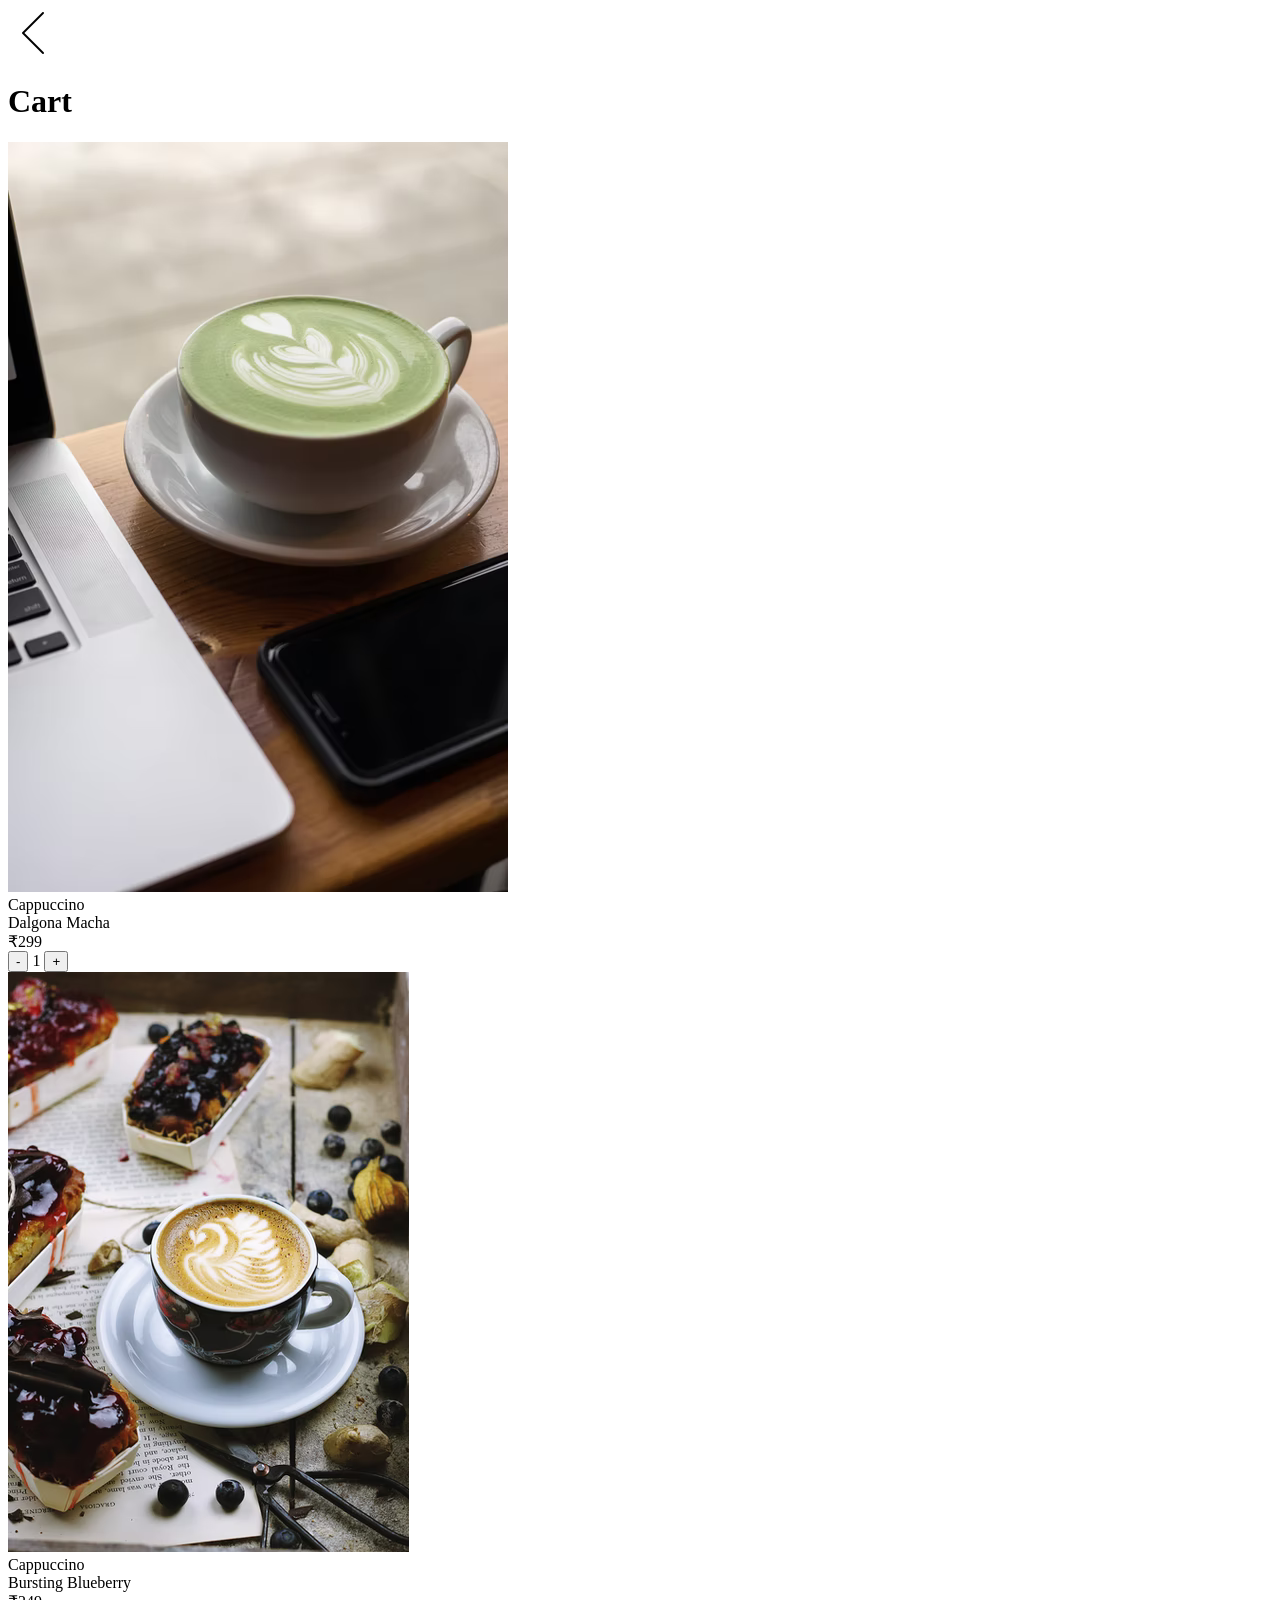
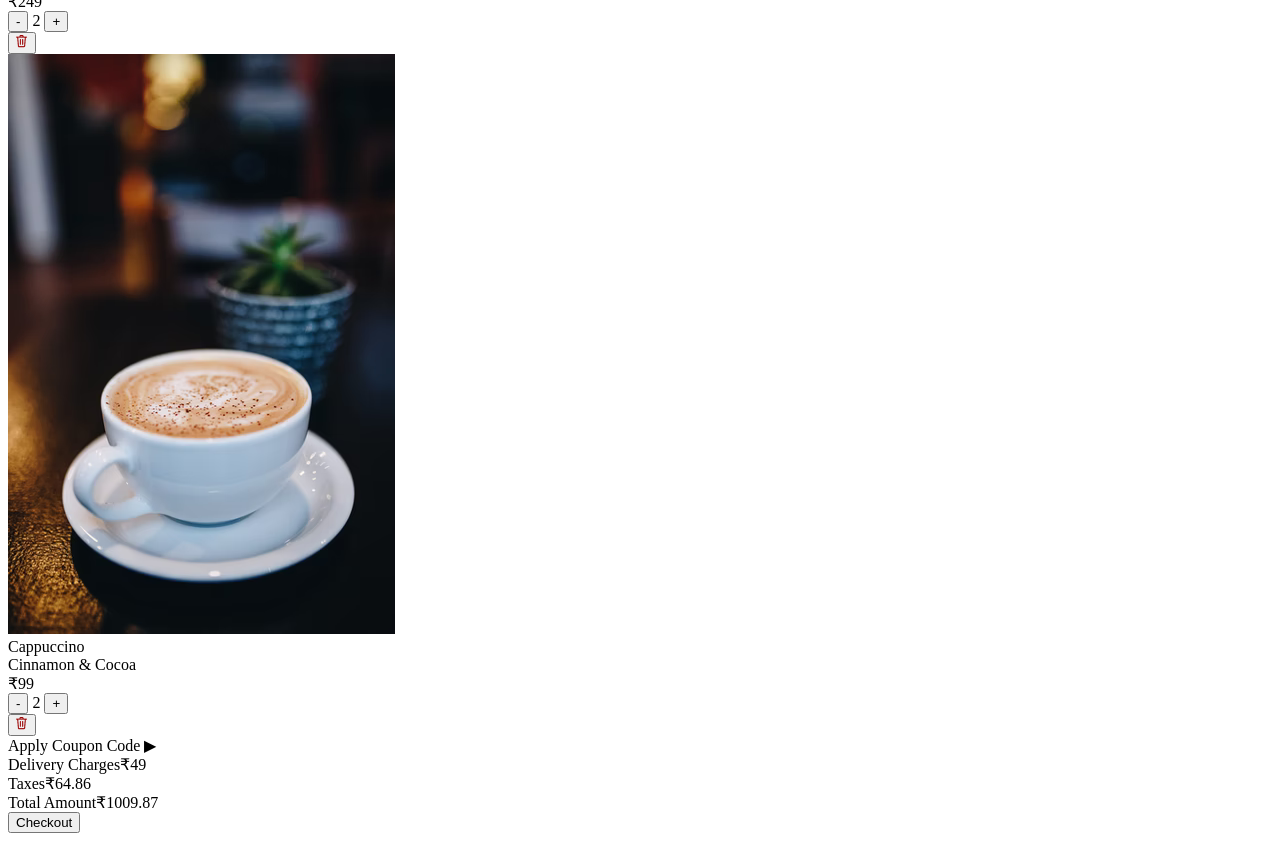
==== middlepage.html @ 01505c23 "Ditebogo HTML work" ====
<!DOCTYPE html>
<html lang="en">
<head>
    <meta charset="UTF-8">
    <meta name="viewport" content="width=device-width, initial-scale=1.0">
    <title>Cart Page</title>
</head>
<body>
    <div class="container">
       <header>
        <div class="back-button">
            <img src="images/icons8-back-arrow-50.png" alt="Back Button">
            <h1 class="page-title">Cart</h1>
        </div>
        </header>
        <div class="cart-item1">
            <img src="images/first-cup.png" alt="First Cup">
            <div class="item-details">
                <span class="item-name">Cappuccino</span><br>
                <span class="item-description">Dalgona Macha</span><br>
                <span class="item-price">₹299</span>
            </div>
            <div class="add-to-cart">
                <button class="decrease">-</button>
                <span class="quantity">1</span>
                <button class="increase">+</button>
            </div>
        </div>
        <div class="cart-item2">
            <img src="images/second-cup.png" alt="Second Cup">
            <div class="item-details">
                <span class="item-name">Cappuccino</span><br>
                <span class="item-description">Bursting Blueberry</span><br>
                <span class="item-price">₹249</span>
            </div>
            <div class="add-to-cart">
                <button class="decrease">-</button>
                <span class="quantity">2</span>
                <button class="increase">+</button>
            </div>
            <div class="delete-button">
                <button class="delete"><img src="images/delete.png" alt="Delete"></button>
            </div>
        </div>
        <div class="cart-item3">
            <img src="images/third-picture.png" alt="Third Cup">
            <div class="item-details">
                <span class="item-name">Cappuccino</span><br>
                <span class="item-description">Cinnamon & Cocoa</span><br>
                <span class="item-price">₹99</span>
            </div>
            <div class="add-to-cart">
                <button class="decrease">-</button>
                <span class="quantity">2</span>
                <button class="increase">+</button>
            </div>
            <div class="delete-button">
                <button class="delete"><img src="images/delete.png" alt="Delete"></button>
            </div>
        </div>

        
        <div class="total-section">
            <div class="coupon">
                <span>Apply Coupon Code</span>
                <span class="arrow">&#9654;</span>
            </div>
            <div class="total-message">
                <span>Delivery Charges<span>₹49</span></span><br>
                <span>Taxes<span>₹64.86</span></span><br>
            </div>
            <div class="grand-total">
                <span>Total Amount<span>₹1009.87</span></span>
            </div>
            <div class="pay-now">
                <button id="pay-now">Checkout</button>
        </div>
        </div>


    </div>
</body>
</html>
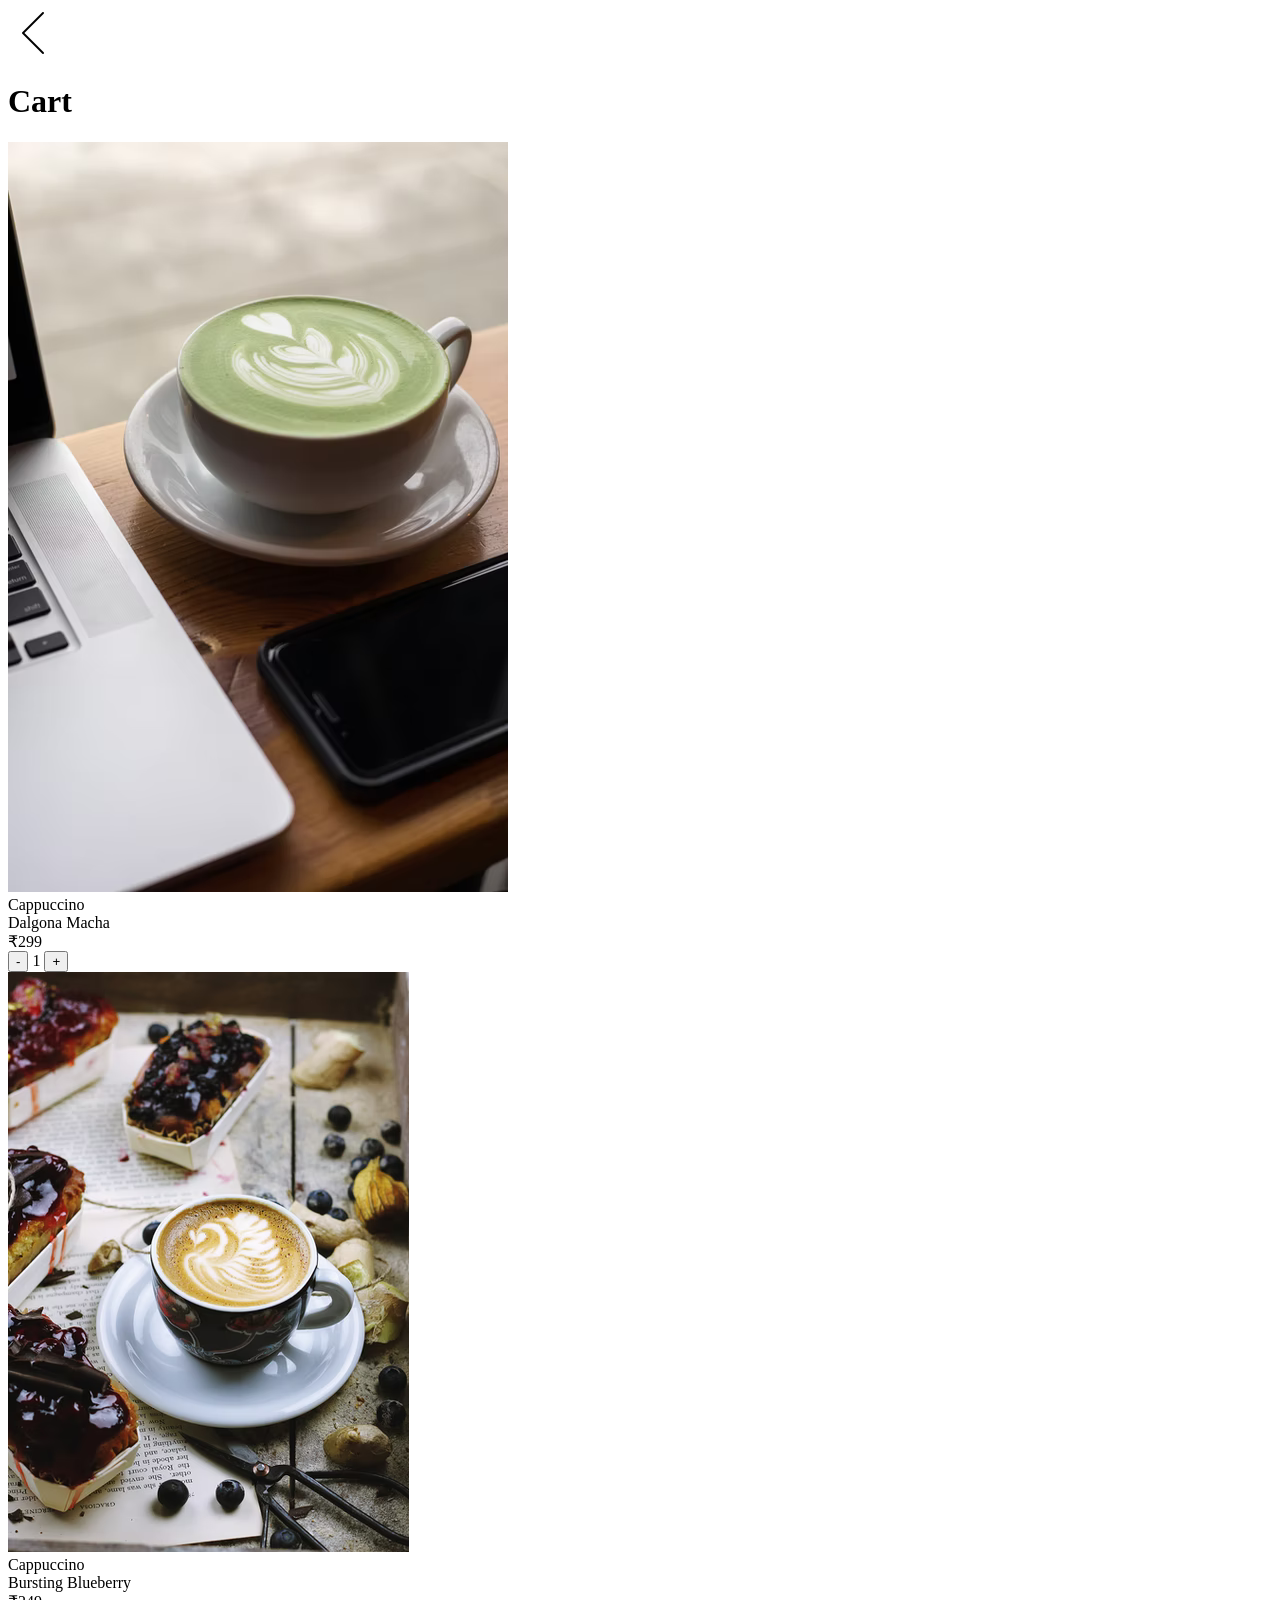
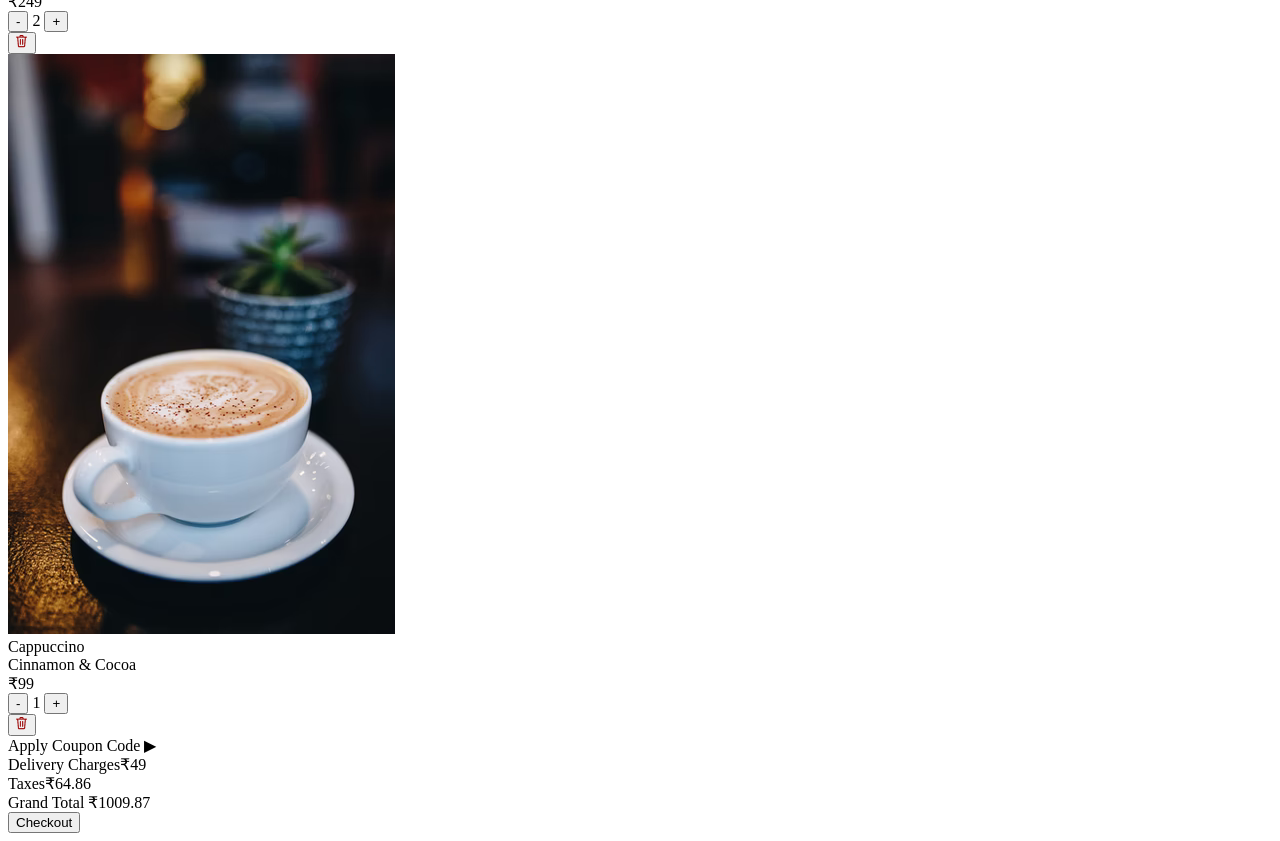
==== commit 998f953a: "Fixed some typos on the html side" ====
--- a/middlepage.html
+++ b/middlepage.html
@@ -3,6 +3,7 @@
 <head>
     <meta charset="UTF-8">
     <meta name="viewport" content="width=device-width, initial-scale=1.0">
+    <link rel="stylesheet" href="cartStyle.css">
     <title>Cart Page</title>
 </head>
 <body>
@@ -51,7 +52,7 @@
             </div>
             <div class="add-to-cart">
                 <button class="decrease">-</button>
-                <span class="quantity">2</span>
+                <span class="quantity">1</span>
                 <button class="increase">+</button>
             </div>
             <div class="delete-button">
@@ -70,11 +71,12 @@
                 <span>Taxes<span>₹64.86</span></span><br>
             </div>
             <div class="grand-total">
-                <span>Total Amount<span>₹1009.87</span></span>
+                <span>Grand Total</span>
+                <span>₹1009.87</span>
             </div>
             <div class="pay-now">
                 <button id="pay-now">Checkout</button>
-        </div>
+            </div>
         </div>
 
 
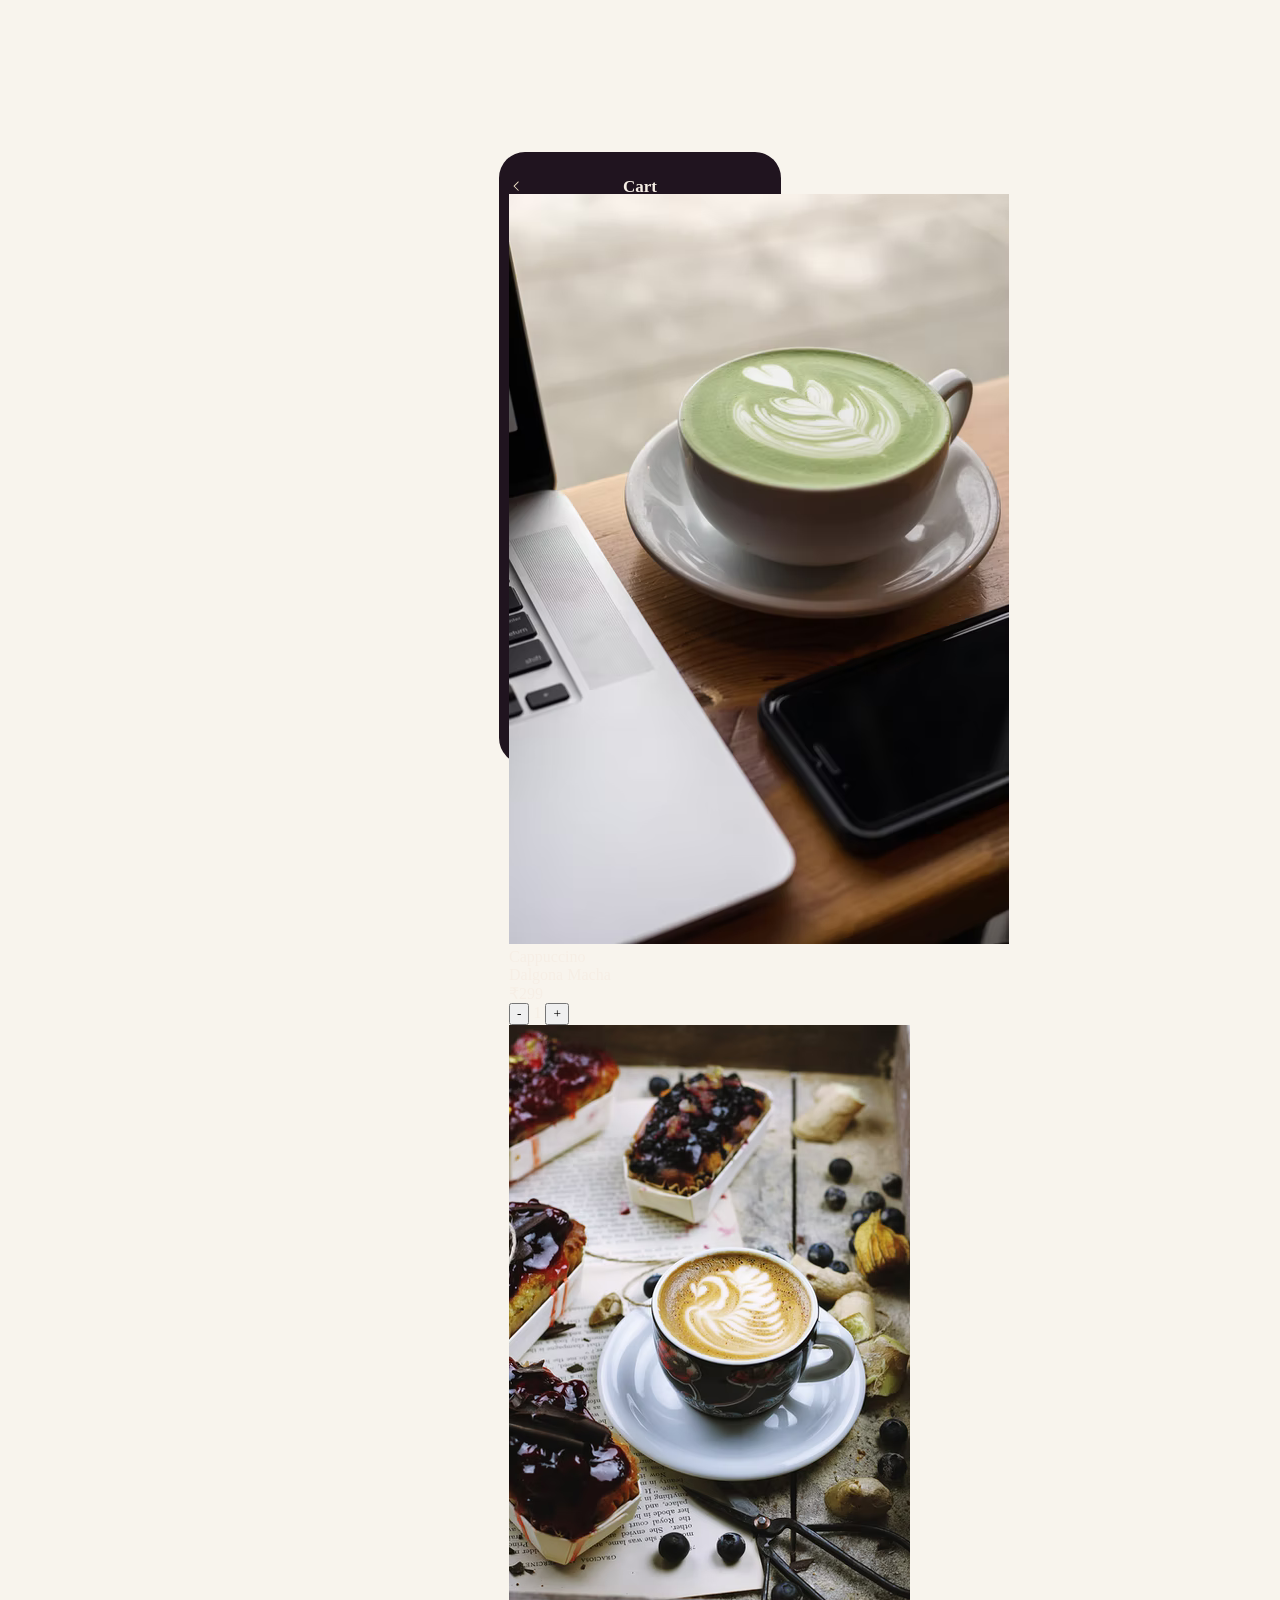
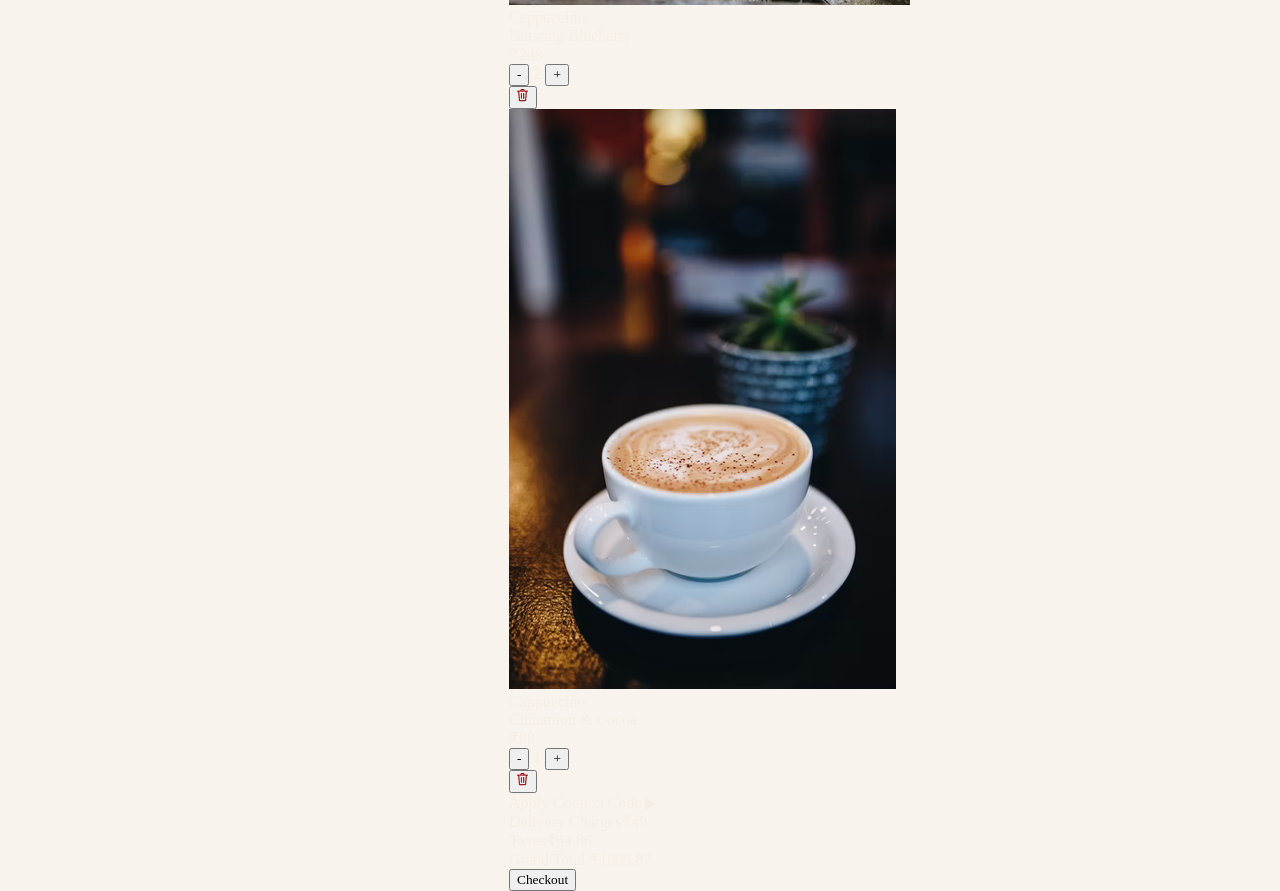
==== commit 1e9a28f9: "Style the part that resembles the header" ====
--- a/middlepage.html
+++ b/middlepage.html
@@ -10,7 +10,7 @@
     <div class="container">
        <header>
         <div class="back-button">
-            <img src="images/icons8-back-arrow-50.png" alt="Back Button">
+            <img src="images/Arrow.png" alt="Back Button">
             <h1 class="page-title">Cart</h1>
         </div>
         </header>
--- a/cartStyle.css
+++ b/cartStyle.css
@@ -0,0 +1,43 @@
+* {
+    box-sizing: border-box;
+    font-family: Georgia, serif;
+}
+
+body {
+    min-height: 100vh;
+    display: flex;
+    align-items: center;
+    justify-content: center;
+    background: #f8f4ed;
+    color: #f6eee5;
+}
+
+.container {
+    position: relative;
+    width: 282px;
+    height: 612px;
+    padding: 27px 10px 10px;
+    border-radius: 26px;
+    background: #20141f;
+}
+
+.back-button {
+    position: relative;
+    display: flex;
+    height: 100%;
+    align-items: center;
+}
+
+.back-button img {
+    width: 15px;
+    height: 15px;
+    object-fit: contain;    
+}
+
+.page-title {
+    position: absolute;
+    left: 50%;
+    transform: translateX(-50%);
+    font-size: 17px;
+    font-weight: bold;
+}
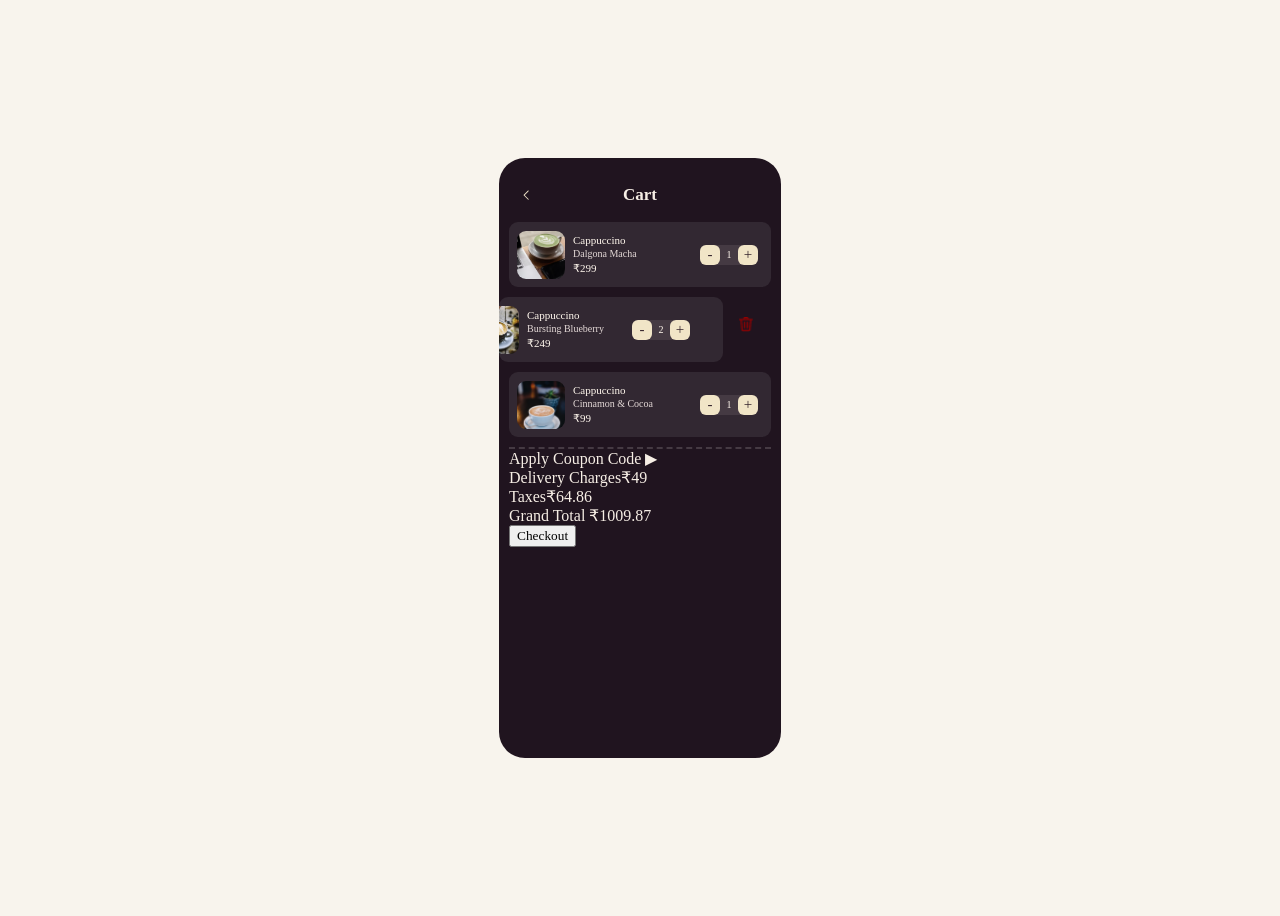
==== commit 3831e01a: "Formatted the cart items and added an extra container to correctly resemble the dashed line at the b" ====
--- a/middlepage.html
+++ b/middlepage.html
@@ -14,6 +14,8 @@
             <h1 class="page-title">Cart</h1>
         </div>
         </header>
+
+        <div class="cartItemsContainer">
         <div class="cart-item1">
             <img src="images/first-cup.png" alt="First Cup">
             <div class="item-details">
@@ -55,9 +57,7 @@
                 <span class="quantity">1</span>
                 <button class="increase">+</button>
             </div>
-            <div class="delete-button">
-                <button class="delete"><img src="images/delete.png" alt="Delete"></button>
-            </div>
+        </div>
         </div>
 
         
--- a/cartStyle.css
+++ b/cartStyle.css
@@ -12,13 +12,19 @@
     color: #f6eee5;
 }
 
+header {
+    height: 20px;
+    margin: 0 10px 17px;
+}
+
 .container {
     position: relative;
     width: 282px;
-    height: 612px;
+    height: 600px;
     padding: 27px 10px 10px;
     border-radius: 26px;
     background: #20141f;
+    overflow: hidden;
 }
 
 .back-button {
@@ -31,7 +37,8 @@
 .back-button img {
     width: 15px;
     height: 15px;
-    object-fit: contain;    
+    object-fit: contain;
+    cursor: pointer;    
 }
 
 .page-title {
@@ -40,4 +47,128 @@
     transform: translateX(-50%);
     font-size: 17px;
     font-weight: bold;
+}
+
+.cart-item1, .cart-item2, .cart-item3 {
+    display: flex;
+    min-width: 0;
+    height: 65px;
+    align-items: center;
+    gap: 8px;
+    margin-bottom: 10px;
+    padding: 7px 8px;
+    border-radius: 9px;
+    background: #322832;
+}
+
+.cart-item1 > img, .cart-item2 > img, .cart-item3 > img {
+    width: 48px;
+    height: 48px;
+    flex: 0 0 48px;
+    border-radius: 9px;
+    object-fit: cover;
+}
+
+.item-details {
+    display: flex;
+    min-width: 0;
+    flex: 1;
+    flex-direction: column;
+    gap: 2px;
+    white-space: nowrap;
+}
+
+.item-details br {
+    display: none;
+}
+
+.item-name {
+    color: #fff7ed;
+    font-size: 11px;
+}
+
+.item-description {
+    color: #e4d9d7;
+    font-size: 10px;
+}
+
+.item-price {
+    margin-top: 1px;
+    color: #fff7ed;
+    font-size: 11px;
+}
+
+.add-to-cart {
+    display: flex;
+    height: 20px;
+    flex: 0 0 auto;
+    align-items: center;
+    gap: 5px;
+    padding: 0 5px;
+    border-radius: 6px;
+    background-image: linear-gradient(#453a43, #453a43);
+    background-repeat: no-repeat;
+    background-position: center center;
+    background-size: 25px 25px;
+}
+
+.add-to-cart button {
+    display: flex;
+    width: 20px;
+    height: 20px;
+    align-items: center;
+    justify-content: center;
+    border: 0;
+    border-radius: 6px;
+    background: #f1e5c7;
+    color: #35242d;
+    font-size: 15px;
+    line-height: 1;
+    cursor: pointer;
+}
+
+.quantity {
+    min-width: 8px;
+    color: #fff7ed;
+    font-size: 10px;
+    text-align: center;
+}
+
+.cart-item2 {
+    width: calc(100% - 38px);
+    margin-left: -10px;
+    padding-left: 0;
+}
+
+.cart-item2 .item-details {
+    flex: 0 0 92px;
+}
+
+.cart-item2 > img {
+    margin-left: -28px;
+}
+
+.delete-button {
+    display: flex;
+    width: 22px;
+    flex: 0 0 22px;
+    align-items: center;
+    justify-content: center;
+    margin: 0 7px 10px 15px;
+}
+
+.delete-button .delete {
+    border: 0;
+    background: transparent;
+    cursor: pointer;
+}
+
+.delete-button img {
+    display: block;
+    width: 15px;
+    height: 15px;
+    margin-left: 35px;
+}
+.cartItemsContainer {
+    border-bottom: 2px dashed #453a43; 
 }
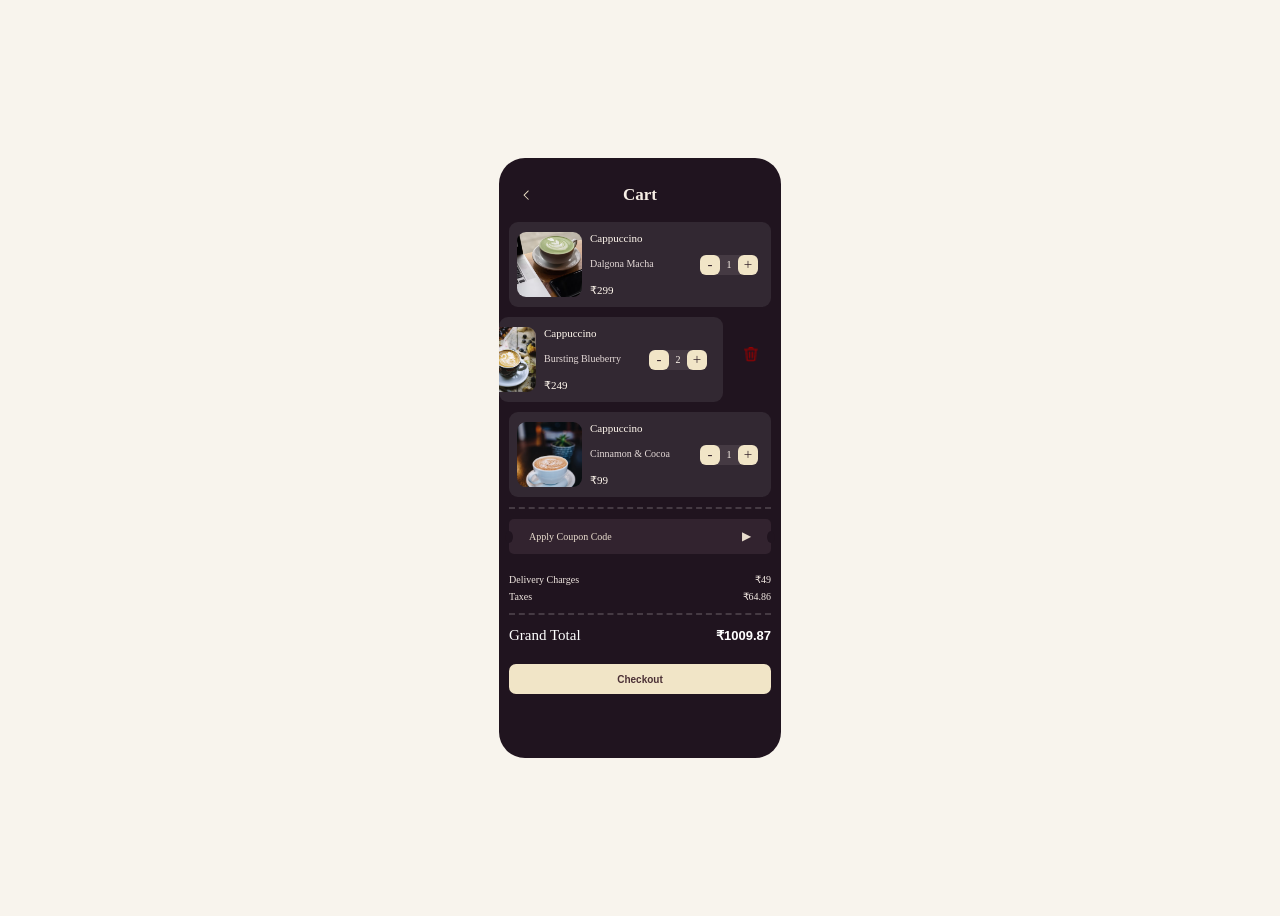
==== commit ad574be9: "Final touch ups" ====
--- a/middlepage.html
+++ b/middlepage.html
@@ -1,66 +1,68 @@
 <!DOCTYPE html>
 <html lang="en">
+
 <head>
     <meta charset="UTF-8">
     <meta name="viewport" content="width=device-width, initial-scale=1.0">
     <link rel="stylesheet" href="cartStyle.css">
     <title>Cart Page</title>
 </head>
+
 <body>
     <div class="container">
-       <header>
-        <div class="back-button">
-            <img src="images/Arrow.png" alt="Back Button">
-            <h1 class="page-title">Cart</h1>
-        </div>
+        <header>
+            <div class="back-button">
+                <img src="images/Arrow.png" alt="Back Button">
+                <h1 class="page-title">Cart</h1>
+            </div>
         </header>
 
         <div class="cartItemsContainer">
-        <div class="cart-item1">
-            <img src="images/first-cup.png" alt="First Cup">
-            <div class="item-details">
-                <span class="item-name">Cappuccino</span><br>
-                <span class="item-description">Dalgona Macha</span><br>
-                <span class="item-price">₹299</span>
+            <div class="cart-item1">
+                <img src="images/first-cup.png" alt="First Cup">
+                <div class="item-details">
+                    <div class="item-name">Cappuccino</div>
+                    <div class="item-description">Dalgona Macha</div>
+                    <div class="item-price">₹299</div>
+                </div>
+                <div class="add-to-cart">
+                    <button class="decrease">-</button>
+                    <span class="quantity">1</span>
+                    <button class="increase">+</button>
+                </div>
             </div>
-            <div class="add-to-cart">
-                <button class="decrease">-</button>
-                <span class="quantity">1</span>
-                <button class="increase">+</button>
+            <div class="cart-item2">
+                <img src="images/second-cup.png" alt="Second Cup">
+                <div class="item-details">
+                    <div class="item-name">Cappuccino</div>
+                    <div class="item-description">Bursting Blueberry</div>
+                    <div class="item-price">₹249</div>
+                </div>
+                <div class="add-to-cart">
+                    <button class="decrease">-</button>
+                    <span class="quantity">2</span>
+                    <button class="increase">+</button>
+                </div>
+                <div class="delete-button">
+                    <button class="delete"><img src="images/delete.png" alt="Delete"></button>
+                </div>
+            </div>
+            <div class="cart-item3">
+                <img src="images/third-picture.png" alt="Third Cup">
+                <div class="item-details">
+                    <div class="item-name">Cappuccino</div>
+                    <div class="item-description">Cinnamon & Cocoa</div>
+                    <div class="item-price">₹99</div>
+                </div>
+                <div class="add-to-cart">
+                    <button class="decrease">-</button>
+                    <span class="quantity">1</span>
+                    <button class="increase">+</button>
+                </div>
             </div>
         </div>
-        <div class="cart-item2">
-            <img src="images/second-cup.png" alt="Second Cup">
-            <div class="item-details">
-                <span class="item-name">Cappuccino</span><br>
-                <span class="item-description">Bursting Blueberry</span><br>
-                <span class="item-price">₹249</span>
-            </div>
-            <div class="add-to-cart">
-                <button class="decrease">-</button>
-                <span class="quantity">2</span>
-                <button class="increase">+</button>
-            </div>
-            <div class="delete-button">
-                <button class="delete"><img src="images/delete.png" alt="Delete"></button>
-            </div>
-        </div>
-        <div class="cart-item3">
-            <img src="images/third-picture.png" alt="Third Cup">
-            <div class="item-details">
-                <span class="item-name">Cappuccino</span><br>
-                <span class="item-description">Cinnamon & Cocoa</span><br>
-                <span class="item-price">₹99</span>
-            </div>
-            <div class="add-to-cart">
-                <button class="decrease">-</button>
-                <span class="quantity">1</span>
-                <button class="increase">+</button>
-            </div>
-        </div>
-        </div>
 
-        
+
         <div class="total-section">
             <div class="coupon">
                 <span>Apply Coupon Code</span>
@@ -74,12 +76,14 @@
                 <span>Grand Total</span>
                 <span>₹1009.87</span>
             </div>
-            <div class="pay-now">
-                <button id="pay-now">Checkout</button>
-            </div>
         </div>
+        <div class="pay-now">
+            <button id="pay-now">Checkout</button>
+        </div>
+
 
 
     </div>
 </body>
+
 </html>
--- a/cartStyle.css
+++ b/cartStyle.css
@@ -52,30 +52,29 @@
 .cart-item1, .cart-item2, .cart-item3 {
     display: flex;
     min-width: 0;
-    height: 65px;
+    height: 85px;
     align-items: center;
     gap: 8px;
     margin-bottom: 10px;
-    padding: 7px 8px;
+    padding: 10px 8px;
     border-radius: 9px;
     background: #322832;
 }
 
 .cart-item1 > img, .cart-item2 > img, .cart-item3 > img {
-    width: 48px;
-    height: 48px;
-    flex: 0 0 48px;
+    width: 65px;
+    height: 65px;
+    flex: 0 0 65px;
     border-radius: 9px;
     object-fit: cover;
 }
 
 .item-details {
     display: flex;
-    min-width: 0;
-    flex: 1;
     flex-direction: column;
-    gap: 2px;
-    white-space: nowrap;
+    justify-content: space-between;
+    height: 100%;
+    flex: 1;  
 }
 
 .item-details br {
@@ -96,6 +95,10 @@
     margin-top: 1px;
     color: #fff7ed;
     font-size: 11px;
+}
+
+.item-name, .item-description, .item-price {
+    line-height: 1.2;
 }
 
 .add-to-cart {
@@ -167,8 +170,102 @@
     display: block;
     width: 15px;
     height: 15px;
-    margin-left: 35px;
+    margin-left: 10px;
 }
 .cartItemsContainer {
     border-bottom: 2px dashed #453a43; 
+}
+
+.coupon {
+    position: relative;
+    display: flex;
+    height: 35px;
+    align-items: center;
+    justify-content: space-between;
+    margin-bottom: 17px;
+    padding: 0 20px;
+    border-radius: 5px;
+    background: #32232f;
+    color: #e8dccd;
+    font-size: 10px;
+    margin-top: 10px;
+}
+
+.coupon::before,
+.coupon::after {
+    position: absolute;
+    top: 50%;
+    width: 8px;
+    height: 12px;
+    border-radius: 50%;
+    background: #20141f;
+    content: "";
+    transform: translateY(-50%);
+}
+
+.coupon::before {
+    left: -4px;
+}
+
+.coupon::after {
+    right: -4px;
+}
+
+.arrow {
+    color: #e8dccd;
+    font-size: 12px;
+}
+
+.total-message {
+    margin-bottom: 8px;
+    color: #f0e7e1;
+    font-size: 10px;
+    line-height: 17px;
+}
+
+.total-message > span {
+    display: flex;
+    justify-content: space-between;
+}
+
+.total-message br {
+    display: none;
+}
+
+.grand-total {
+    display: flex;
+    align-items: center;
+    justify-content: space-between;
+    margin: 0 0 20px;
+    padding-top: 12px;
+    border-top: 2px dashed #453a43; 
+    color: #fff;
+    font-size: 15px;
+}
+
+.grand-total span:last-child {
+    font-family: Arial, sans-serif;
+    font-size: 13px;
+    font-weight: bold;
+}
+
+.pay-now {
+    width: 100%;
+}
+
+#pay-now {
+    width: 100%;
+    height: 30px;
+    border: 0;
+    border-radius: 7px;
+    background: #f1e5c7;
+    color: #4b3035;
+    font-family: Arial, sans-serif;
+    font-size: 10px;
+    font-weight: bold;
+    cursor: pointer;
+}
+
+#pay-now:hover {
+    background: #e8d8b2;
 }
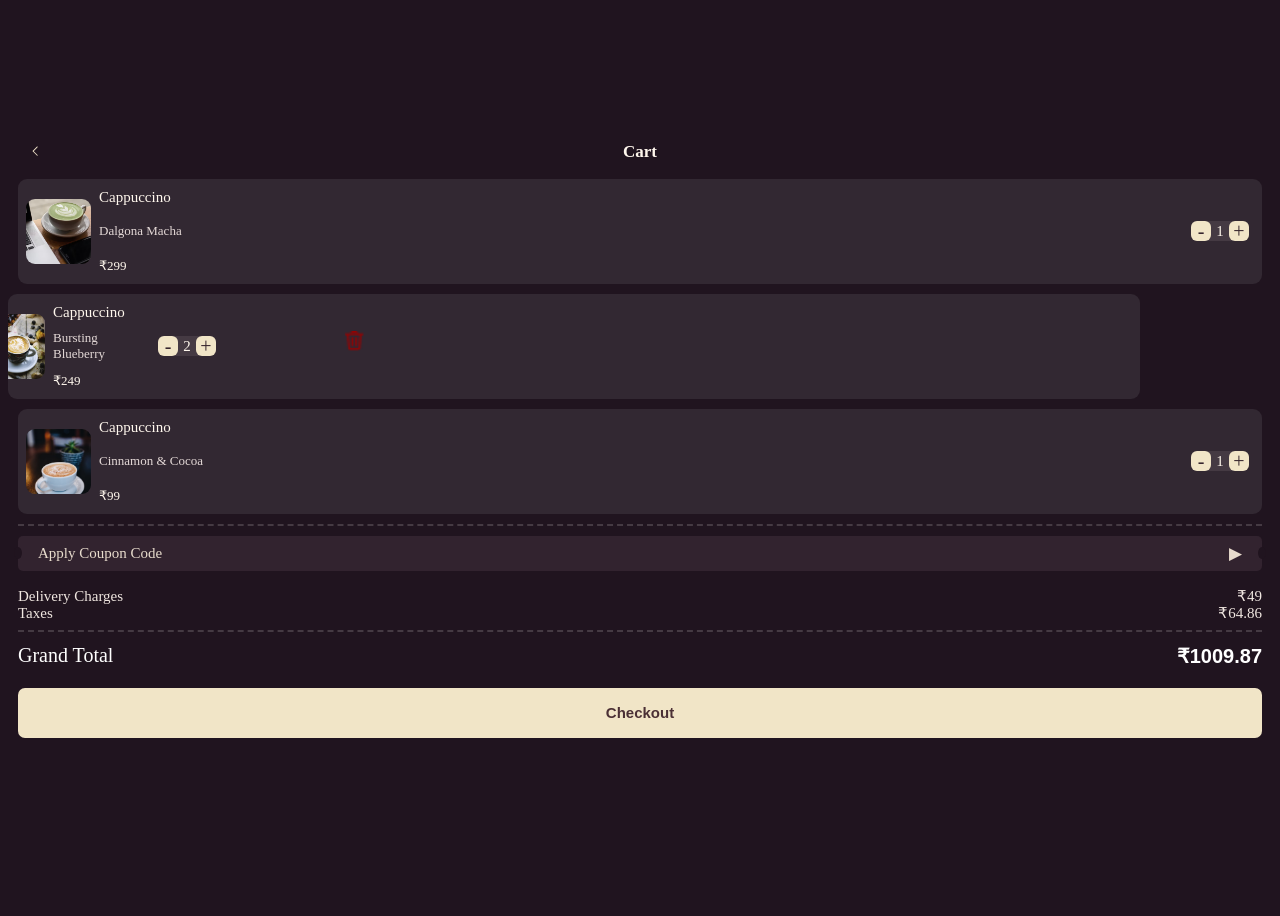
==== commit 378b1c52: "Patches" ====
--- a/middlepage.html
+++ b/middlepage.html
@@ -12,7 +12,7 @@
     <div class="container">
         <header>
             <div class="back-button">
-                <img src="images/Arrow.png" alt="Back Button">
+                <img onclick="window.location.href='index.html';" src="images/Arrow.png" alt="Back Button">
                 <h1 class="page-title">Cart</h1>
             </div>
         </header>
--- a/cartStyle.css
+++ b/cartStyle.css
@@ -1,5 +1,4 @@
 * {
-    box-sizing: border-box;
     font-family: Georgia, serif;
 }
 
@@ -8,8 +7,8 @@
     display: flex;
     align-items: center;
     justify-content: center;
-    background: #f8f4ed;
-    color: #f6eee5;
+    background: #20141f;
+    color: #20141f;
 }
 
 header {
@@ -19,10 +18,10 @@
 
 .container {
     position: relative;
-    width: 282px;
-    height: 600px;
+    width: 100%;
+    height: 650px;
     padding: 27px 10px 10px;
-    border-radius: 26px;
+    border: none;
     background: #20141f;
     overflow: hidden;
 }
@@ -47,6 +46,7 @@
     transform: translateX(-50%);
     font-size: 17px;
     font-weight: bold;
+    color: #fff7ed;
 }
 
 .cart-item1, .cart-item2, .cart-item3 {
@@ -58,7 +58,7 @@
     margin-bottom: 10px;
     padding: 10px 8px;
     border-radius: 9px;
-    background: #322832;
+    background: #322832;    
 }
 
 .cart-item1 > img, .cart-item2 > img, .cart-item3 > img {
@@ -74,7 +74,8 @@
     flex-direction: column;
     justify-content: space-between;
     height: 100%;
-    flex: 1;  
+    flex: 1; 
+    font-size: 20px; 
 }
 
 .item-details br {
@@ -83,23 +84,21 @@
 
 .item-name {
     color: #fff7ed;
-    font-size: 11px;
+    font-size: 15px;
 }
 
 .item-description {
     color: #e4d9d7;
-    font-size: 10px;
+    font-size: 13px;
 }
 
 .item-price {
     margin-top: 1px;
     color: #fff7ed;
-    font-size: 11px;
-}
-
-.item-name, .item-description, .item-price {
-    line-height: 1.2;
-}
+    font-size: 13px;
+}
+
+
 
 .add-to-cart {
     display: flex;
@@ -125,7 +124,7 @@
     border-radius: 6px;
     background: #f1e5c7;
     color: #35242d;
-    font-size: 15px;
+    font-size: 20px;
     line-height: 1;
     cursor: pointer;
 }
@@ -133,12 +132,12 @@
 .quantity {
     min-width: 8px;
     color: #fff7ed;
-    font-size: 10px;
+    font-size: 15px;
     text-align: center;
 }
 
 .cart-item2 {
-    width: calc(100% - 38px);
+    width: calc(100% - 120px);
     margin-left: -10px;
     padding-left: 0;
 }
@@ -168,9 +167,9 @@
 
 .delete-button img {
     display: block;
-    width: 15px;
-    height: 15px;
-    margin-left: 10px;
+    width: 20px;
+    height: 20px;
+    margin-left: 200px;
 }
 .cartItemsContainer {
     border-bottom: 2px dashed #453a43; 
@@ -187,7 +186,7 @@
     border-radius: 5px;
     background: #32232f;
     color: #e8dccd;
-    font-size: 10px;
+    font-size: 15px;
     margin-top: 10px;
 }
 
@@ -213,13 +212,13 @@
 
 .arrow {
     color: #e8dccd;
-    font-size: 12px;
+    font-size: 17px;
 }
 
 .total-message {
     margin-bottom: 8px;
     color: #f0e7e1;
-    font-size: 10px;
+    font-size: 15px;
     line-height: 17px;
 }
 
@@ -240,12 +239,12 @@
     padding-top: 12px;
     border-top: 2px dashed #453a43; 
     color: #fff;
-    font-size: 15px;
+    font-size: 20px;
 }
 
 .grand-total span:last-child {
     font-family: Arial, sans-serif;
-    font-size: 13px;
+    font-size: 20px;
     font-weight: bold;
 }
 
@@ -255,13 +254,13 @@
 
 #pay-now {
     width: 100%;
-    height: 30px;
+    height: 50px;
     border: 0;
     border-radius: 7px;
     background: #f1e5c7;
     color: #4b3035;
     font-family: Arial, sans-serif;
-    font-size: 10px;
+    font-size: 15px;
     font-weight: bold;
     cursor: pointer;
 }
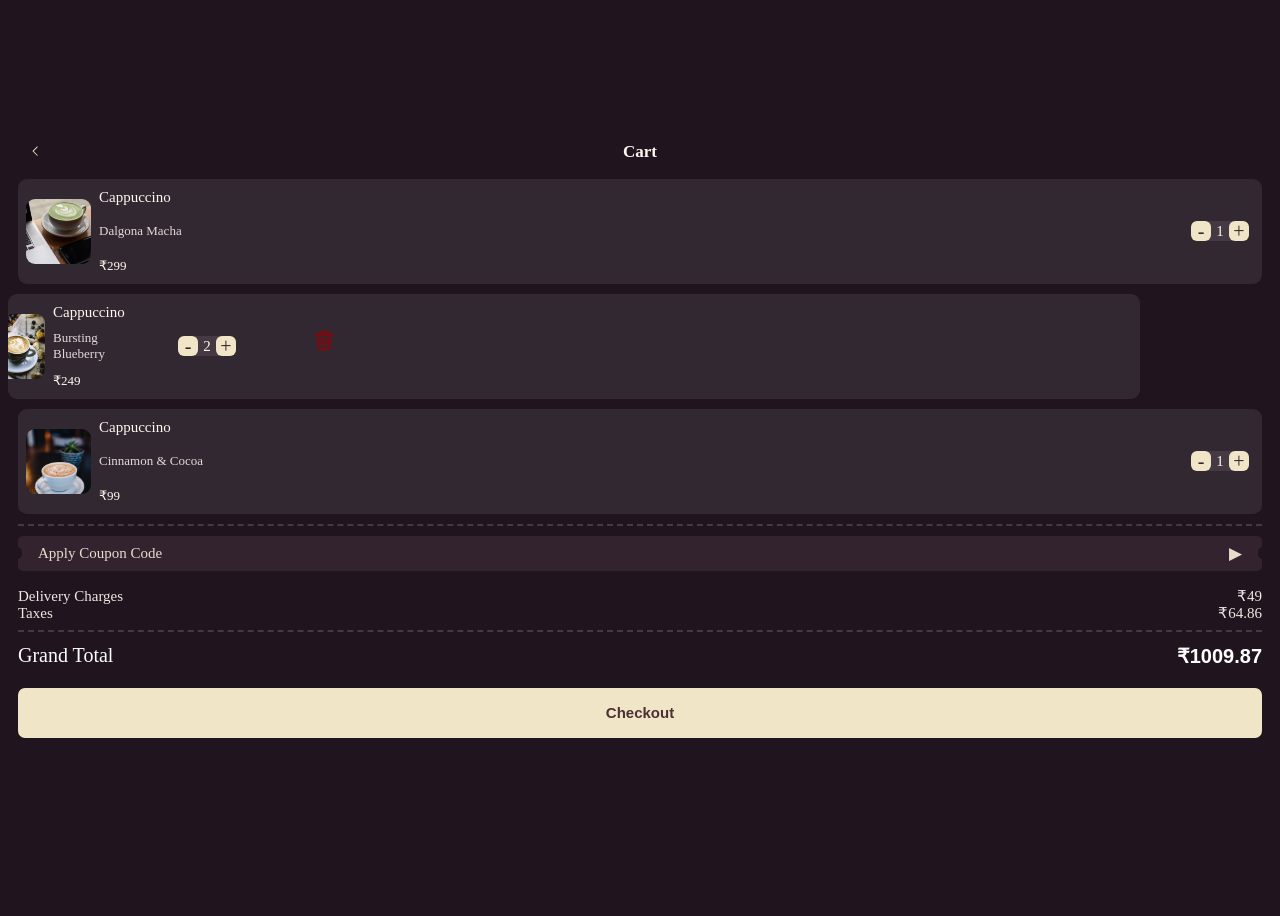
==== commit 5882c1bb: "Patch 3" ====
--- a/middlepage.html
+++ b/middlepage.html
@@ -78,7 +78,7 @@
             </div>
         </div>
         <div class="pay-now">
-            <button id="pay-now">Checkout</button>
+            <button onclick="window.location.href='payment.html';" id="pay-now">Checkout</button>
         </div>
 
 
--- a/cartStyle.css
+++ b/cartStyle.css
@@ -105,6 +105,7 @@
     height: 20px;
     flex: 0 0 auto;
     align-items: center;
+    margin-left: 20px;
     gap: 5px;
     padding: 0 5px;
     border-radius: 6px;
@@ -169,7 +170,7 @@
     display: block;
     width: 20px;
     height: 20px;
-    margin-left: 200px;
+    margin-left: 100px;
 }
 .cartItemsContainer {
     border-bottom: 2px dashed #453a43; 
